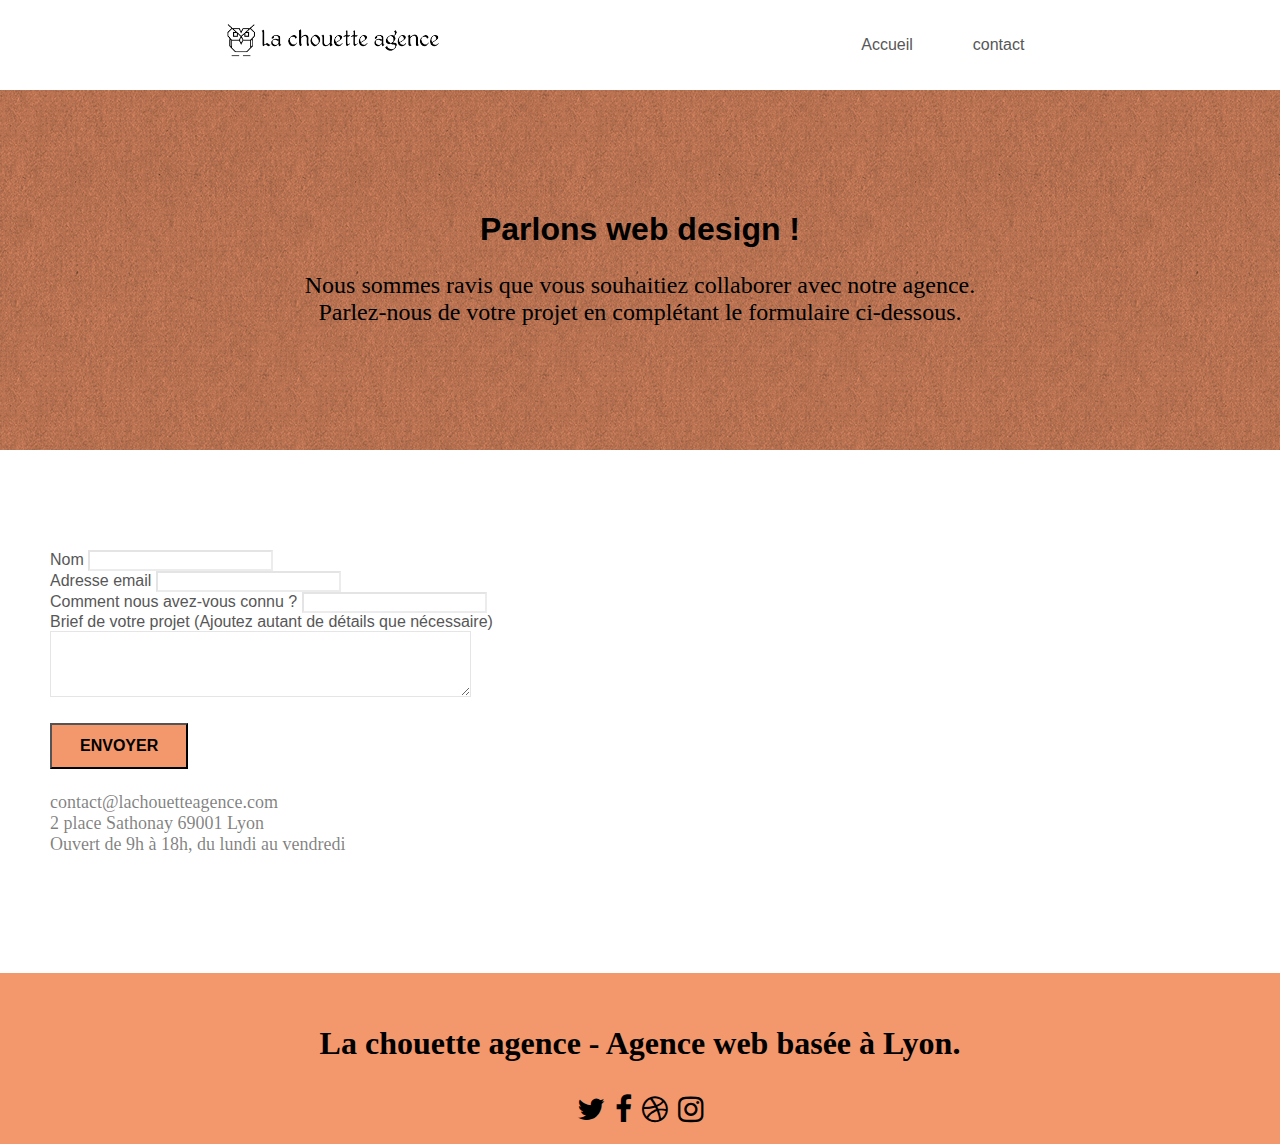
==== contact.html @ a244e68f "correction html et css" ====
<!doctype html>
<html lang="fr">
<head>
	<title>contact</title>
    <meta charset="utf-8">
    <meta name="description" content="inscription et contact la chouette agence">
    <meta name="viewport" content="width=device-width, initial-scale=1.0, viewport-fit=cover">
    <link rel="shortcut icon" type="image/png" href="favicon.jpg">
	<link rel="stylesheet" type="text/css" href="./css/bootstrap.min.css">
	<link rel="stylesheet" type="text/css" href="style.css">
	<link rel="stylesheet" type="text/css" href="./css/font-awesome.css">
	<link rel="stylesheet" type="text/css" href="./css/et-line.min.css">
	<script src="./js/jquery-2.1.0.min.js"></script>
	<script src="./js/bootstrap.min.js"></script>
	<script src="./js/blocs.min.js"></script>
	<script src="./js/jqBootstrapValidation.js"></script>
	<script src="./js/formHandler.js"></script>
<!-- Analytics -->
 
<!-- Analytics END -->
    
</head>
<body>
<!-- Principal conteneur -->
<div class="page-container">
    
<!-- bloc-0 -->
<div class="bloc bgc-white l-bloc " id="bloc-0">
	<div class="container bloc-sm">
		<nav class="navbar2">
			<div class="navbar-header">
				<img src="img/la-chouette-agence.png" alt="logo et marque la chouette agence" height="40" /></a>
			</div>
			<div class="collapse navbar-collapse navbar-1 special-dropdown-nav">
				<ul class="nav-bar2">
					<li class="reglage-li-nav">
						<a href="index.html">Accueil</a>
					</li>
					<li class="reglage-li-nav">
						<a href="contact.html">contact</a>
					</li>
				</ul>
			</div>
		</nav>
	</div>
</div>
<!-- bloc-0 END -->

<!-- bloc-6 -->
<div class="bloc bg-dots-bg bg-repeat bgc-atomic-tangerine d-bloc bloc-bg-texture texture-paper" id="bloc-6">
	<div class="container bloc-lg">
		<div class="row">
			<div class="col-sm-12 text-center2">
				<h1>
					Parlons web design !
				</h1>
				<p>
					Nous sommes ravis que vous souhaitiez collaborer avec notre agence.<br>
					Parlez-nous de votre projet en complétant le formulaire ci-dessous.
				</p>
			</div>
		</div>
	</div>
</div>
<!-- bloc-6 END -->

<!-- bloc-7 -->
<div class="bloc bgc-white l-bloc" id="bloc-7">
	<div class="container bloc-lg">
		<div class="row">
			<div class="col-sm-6">
				<form id="form_1" novalidate success-msg="Your message has been sent." fail-msg="Sorry it seems that our mail server is not responding, Sorry for the inconvenience!">
					<div class="form-group">
						<label for="name">
							Nom
						</label>
						<input id="name" class="form-control" required />
					</div>
					<div class="form-group">
						<label for="email">
							Adresse email
						</label>
						<input id="email" class="form-control" type="email" required />
					</div>
					<div class="form-group">
						<label for="additional_information">
							Comment nous avez-vous connu ?
						</label>
						<input id="additional_information" class="form-control" type="text" required />
					</div>
					<div class="form-group">
						<label for="message">
							Brief de votre projet (Ajoutez autant de détails que nécessaire)<br>
						</label><textarea id="message" class="form-control" rows="4" cols="50" required></textarea>
					</div> 
					<button class="bloc-button btn btn-lg btn-block cta-hero btn-atomic-tangerine" type="submit">
						Envoyer
					</button>
				</form>
			</div>
			<div class="col-sm-6">
				<p>
					contact@lachouetteagence.com<br>2 place Sathonay 69001 Lyon<br>Ouvert de 9h à 18h, du lundi au vendredi<br>
				</p>
			</div>
		</div>
	</div>
</div>
<!-- bloc-7 END -->
<!-- Footer - bloc-8 -->
<div class="bloc bgc-atomic-tangerine d-bloc" id="bloc-8">
	<div class="container bloc-sm">
		<div class="row">
			<div class="Foot-div">
				<p class="text-center black--">
					La chouette agence - Agence web basée à Lyon.<br>
				</p>
				<div class="div-foot">
					<div class="col-sm-3">
						<div class="text-center">
							<a class="social" href="https://twitter.com/" title="lien-twitter"><span class="fa fa-twitter icon-md sizeicone"></span></a>
						</div>
					</div>
					<div class="col-sm-3">
						<div class="text-center">
							<a class="social2" href="https://www.facebook.com/" title="lien-facebook"><span class="fa fa-facebook icon-md sizeicone"></span></a>
						</div>
					</div>
					<div class="col-sm-3">
						<div class="text-center">
							<a class="social2" href="#" title="lien-site"><span class="fa fa-dribbble icon-md sizeicone"></span></a>
						</div>
					</div>
					<div class="col-sm-3">
						<div class="text-center">
							<a class="social2" href="https://www.instagram.com/" title="lien-instagram"><span class="fa fa-instagram icon-md sizeicone"></span></a>
						</div>
					</div>
				</div>
			</div>
		</div>
	</div>
</div>
<!-- Footer - bloc-8 END -->

</div>
<!-- Principal conteneur END -->
    

</body>
</html>
---- style.css ----
body {
    margin: 0;
    padding: 0;
    background: #FFF;
    overflow-x: hidden;
    -webkit-font-smoothing: antialiased;
    -moz-osx-font-smoothing: grayscale;
}

a,
button {
    transition: all .3s ease-in-out;
    outline: none!important;
}

a:hover {
    text-decoration: none;
    cursor: pointer;
}

#page-loading-blocs-notifaction {
    position: fixed;
    top: 0;
    bottom: 0;
    width: 100%;
    z-index: 100000;
    background: #FFFFFF url("img/pageload-spinner.gif") no-repeat center center;
}

.bloc {
    clear: both;
    background: 50% 50% no-repeat;
    padding: 0 50px;
    -webkit-background-size: cover;
    -moz-background-size: cover;
    -o-background-size: cover;
    background-size: cover;
    position: relative;
}

.bloc .container {
    padding-left: 0;
    padding-right: 0;
}

.bloc-lg {
    padding: 100px 50px;
}

.bloc-md {
    padding: 50px;
}

.bloc-sm {
    padding: 20px 50px;
}

.bg-center,
.bg-l-edge,
.bg-r-edge,
.bg-t-edge,
.bg-b-edge,
.bg-tl-edge,
.bg-bl-edge,
.bg-tr-edge,
.bg-br-edge,
.bg-repeat {
    -webkit-background-size: auto!important;
    -moz-background-size: auto!important;
    -o-background-size: auto!important;
    background-size: auto!important;
}

.bg-repeat {
    background: repeat;
}

.bg-t-edge {
    background: top no-repeat;
}

.bloc-bg-texture::before {
    content: "";
    background-size: 2px 2px;
    position: absolute;
    top: 0;
    bottom: 0;
    left: 0;
    right: 0;
}

.texture-paper::before {
    background: url("img/texture-paper.png");
    background-size: 280px 280px;
}

.b-parallax {
    background-attachment: fixed;
}

.d-bloc {
    color: rgba(255, 255, 255, .7);
}

.d-bloc button:hover {
    color: rgba(255, 255, 255, .9);
}

.d-bloc .icon-round,
.d-bloc .icon-square,
.d-bloc .icon-rounded,
.d-bloc .icon-semi-rounded-a,
.d-bloc .icon-semi-rounded-b {
    border-color: rgba(255, 255, 255, .9);
}

.d-bloc .divider-h span {
    border-color: rgba(255, 255, 255, .2);
}
a{
    text-decoration: none;
}
.d-bloc .a-btn,
.d-bloc .navbar a,
.d-bloc .navbar-brand,
.d-bloc a .icon-sm,
.d-bloc a .icon-md,
.d-bloc a .icon-lg,
.d-bloc a .icon-xl,
.d-bloc h1 a,
.d-bloc h2 a,
.d-bloc h3 a,
.d-bloc h4 a,
.d-bloc h5 a,
.d-bloc h6 a,
.d-bloc p a {
    color: black
}
.navbar2{
    display: flex;
    width: 100%;
    justify-content: space-around;
}
.nav-bar2{
    display: flex;
}
.reglage-li-nav{
    padding-left: 30px;
    padding-right: 30px;
    text-decoration: none;
    list-style-type: none;
}
.foot-div{
    display: flex;
    flex-direction: column;
}
.div-foot{
    display: flex;
    justify-content: center;
}
.social2{
    padding-left: 10px;
}
.sizeicone{
    font-size: 40px;
}
.d-bloc .a-btn:hover,
.d-bloc .navbar a:hover,
.d-bloc .navbar-brand:hover,
.d-bloc a:hover .icon-sm,
.d-bloc a:hover .icon-md,
.d-bloc a:hover .icon-lg,
.d-bloc a:hover .icon-xl,
.d-bloc h1 a:hover,
.d-bloc h2 a:hover,
.d-bloc h3 a:hover,
.d-bloc h4 a:hover,
.d-bloc h5 a:hover,
.d-bloc h6 a:hover,
.d-bloc p a:hover {
    color: white
}

.d-bloc .navbar-toggle .icon-bar {
    background: rgba(255, 255, 255, 1);
}

.d-bloc .btn-wire,
.d-bloc .btn-wire:hover {
    color: rgba(255, 255, 255, 1);
    border-color: rgba(255, 255, 255, 1);
}

.d-bloc .panel {
    color: rgba(0, 0, 0, .5);
}

.d-bloc .panel button:hover {
    color: rgba(0, 0, 0, .7);
}

.d-bloc .panel icon {
    border-color: rgba(0, 0, 0, .7);
}

.d-bloc .panel .divider-h span {
    border-color: rgba(0, 0, 0, .1);
}

.d-bloc .panel .a-btn {
    color: rgba(0, 0, 0, .6);
}

.d-bloc .panel .a-btn:hover {
    color: rgba(0, 0, 0, 1);
}

.d-bloc .panel .btn-wire,
.d-bloc .panel .btn-wire:hover {
    color: rgba(0, 0, 0, .7);
    border-color: rgba(0, 0, 0, .3);
}

.d-bloc .panel,
.l-bloc {
    color: rgba(0, 0, 0, .5);
}

.d-bloc .panel button:hover,
.l-bloc button:hover {
    color: rgba(0, 0, 0, .7);
}

.l-bloc .icon-round,
.l-bloc .icon-square,
.l-bloc .icon-rounded,
.l-bloc .icon-semi-rounded-a,
.l-bloc .icon-semi-rounded-b {
    border-color: rgba(0, 0, 0, .7);
}

.d-bloc .panel .divider-h span,
.l-bloc .divider-h span {
    border-color: rgba(0, 0, 0, .1);
}

.d-bloc .panel .a-btn,
.l-bloc .a-btn,
.l-bloc .navbar a,
.l-bloc .navbar-brand,
.l-bloc a .icon-sm,
.l-bloc a .icon-md,
.l-bloc a .icon-lg,
.l-bloc a .icon-xl,
.l-bloc h1 a,
.l-bloc h2 a,
.l-bloc h3 a,
.l-bloc h4 a,
.l-bloc h5 a,
.l-bloc h6 a,
.l-bloc p a {
    color: rgba(0, 0, 0, .6);
}

.d-bloc .panel .a-btn:hover,
.l-bloc .a-btn:hover,
.l-bloc .navbar a:hover,
.l-bloc .navbar-brand:hover,
.l-bloc a:hover .icon-sm,
.l-bloc a:hover .icon-md,
.l-bloc a:hover .icon-lg,
.l-bloc a:hover .icon-xl,
.l-bloc h1 a:hover,
.l-bloc h2 a:hover,
.l-bloc h3 a:hover,
.l-bloc h4 a:hover,
.l-bloc h5 a:hover,
.l-bloc h6 a:hover,
.l-bloc p a:hover {
    color: rgba(0, 0, 0, 1);
}

.l-bloc .navbar-toggle .icon-bar {
    color: rgba(0, 0, 0, .6);
}

.d-bloc .panel .btn-wire,
.d-bloc .panel .btn-wire:hover,
.l-bloc .btn-wire,
.l-bloc .btn-wire:hover {
    color: rgba(0, 0, 0, .7);
    border-color: rgba(0, 0, 0, .3);
}

.voffset {
    margin-top: 30px;
}

.voffset-lg {
    margin-top: 80px;
}

.row-no-gutters {
    margin-right: 0;
    margin-left: 0;
}

.row.row-no-gutters > [class^="col-"],
.row.row-no-gutters > [class*=" col-"] {
    padding-right: 0;
    padding-left: 0;
}

#bloc-1-hero h1 {
    font-size: 32px;
}

.navbar {
    margin-bottom: 0;
    z-index: 1;
}

.navbar-brand {
    height: auto;
    padding: 3px 15px;
    font-size: 25px;
    font-weight: normal;
    font-weight: 600;
    line-height: 44px;
}

.navbar-brand img {
    max-height: 200px;
    margin: 0 5px 0 0;
    display: inline;
}

.navbar-brand img[src$=svg] {
    min-width: 100px;
}

.nav-center .navbar-brand img {
    margin: 0;
}

.navbar .nav {
    padding-top: 2px;
    margin-right: -16px;
    float: right;
    z-index: 1;
}

.nav > li {
    float: left;
    margin-top: 4px;
    font-size: 16px;
}

.navbar-nav .open .dropdown-menu > li > a {
    text-align: inherit;
}

.nav > li a:hover,
.nav > li a:focus {
    background: transparent;
}

.navbar-toggle {
    margin: 10px 10px 0 0;
    border: 0px;
}

.navbar-toggle:hover {
    background: transparent!important;
}

.navbar-toggle .icon-bar {
    background-color: rgba(0, 0, 0, .5);
    width: 26px;
}

.nav-invert .navbar .nav {
    float: left;
}

.nav-invert .navbar-header,
.nav-invert .navbar-brand {
    float: right;
    position: relative;
    z-index: 2;
}

@media (min-width: 768px) {
    .site-navigation {
        position: absolute;
        top: 50%;
        right: 20px;
        transform: translate(0, -50%);
        -webkit-transform: translateY(-50%);
    }
    .nav > li .dropdown-menu a,
    .nav > li .dropdown-menu a:hover {
        color: #484848;
    }
    .nav-invert .site-navigation {
        left: 0;
        right: 0;
    }
    .nav-center {
        text-align: center;
    }
    .nav-center .navbar-header {
        width: 100%;
    }
    .nav-center .navbar-header,
    .nav-center .navbar-brand,
    .nav-center .nav > li {
        float: none;
        display: inline-block;
    }
    .nav-center .site-navigation {
        position: relative;
        width: 100%;
        right: 0;
        margin-right: 0px;
        margin-top: 20px;
    }
    .nav-center.mini-nav .navbar-toggle {
        float: none;
        margin: 10px auto 0;
    }
}

.nav > li > .dropdown a {
    background: none!important;
    display: block;
    padding: 14px 15px;
}

nav .caret {
    margin: 0 5px;
}

.dropdown-menu .dropdown-menu {
    top: -8px;
    left: 100%;
}

.dropdown-menu .dropmenu-flow-right {
    top: 100%;
    left: 0;
    margin-left: -1px;
    border-top-left-radius: 0;
    border-top-right-radius: 0;
}

.dropdown-menu .dropdown span {
    border: 4px solid black;
    border-top-color: transparent;
    border-right-color: transparent;
    border-bottom-color: transparent;
    margin: 6px -5px 0 0!important;
    float: right;
}

.mg-md {
    margin-top: 10px;
    margin-bottom: 20px;
}

.mg-lg {
    margin-top: 10px;
    margin-bottom: 40px;
}

.btn {
    margin: 0 5px 5px 0;
}

.btn.pull-right {
    margin: 0 0 5px 5px;
}

.btn-d,
.btn-d:hover,
.btn-d:focus {
    color: #FFF;
    background: rgba(0, 0, 0, .3);
}

button {
    outline: none!important;
}

.btn-rd {
    border-radius: 40px;
}

.btn-clean {
    border: 1px solid rgba(0, 0, 0, .08);
    border-bottom-color: rgba(0, 0, 0, .1);
    text-shadow: 0 1px 0 rgba(0, 0, 1, .1);
    box-shadow: 0 1px 3px rgba(0, 0, 1, .25), inset 0 1px 0 0 rgba(255, 255, 255, .15);
}

.icon-md {
    font-size: 30px!important;
}

.icon-lg {
    font-size: 60px!important;
}

.sm-shadow {
    text-shadow: 0 1px 2px rgba(0, 0, 0, .3);
}

.panel-sq,
.panel-sq .panel-heading,
.panel-sq .panel-footer {
    border-radius: 0;
}

.panel-rd {
    border-radius: 30px;
}

.panel-rd .panel-heading {
    border-radius: 29px 29px 0 0;
}

.panel-rd .panel-footer {
    border-radius: 0 0 29px 29px;
}

.form-control {
    border-color: rgba(0, 0, 0, .1);
    box-shadow: none;
}

.scrollToTop {
    width: 40px;
    height: 40px;
    position: fixed;
    bottom: 20px;
    right: 20px;
    opacity: 0;
    z-index: 500;
    transition: all .3s ease-in-out;
}

.scrollToTop span {
    margin-top: 6px;
}

.showScrollTop {
    font-size: 14px;
    opacity: 1;
}

a[data-lightbox] {
    position: relative;
    display: block;
    text-align: center;
}

a[data-lightbox]:hover::before {
    content: "+";
    font-family: "HelveticaNeue-Light", "Helvetica Neue Light", "Helvetica Neue", Helvetica, Arial;
    font-size: 32px;
    width: 50px;
    height: 50px;
    margin-left: -25px;
    border-radius: 50%;
    background: rgba(0, 0, 0, .6);
    color: #FFF;
    font-weight: 100;
    z-index: 1;
    position: absolute;
    top: 50%;
    transform: translateY(-50%);
    -webkit-transform: translateY(-50%);
}

a[data-lightbox]:hover img {
    opacity: 0.6;
    -webkit-animation-fill-mode: none;
    animation-fill-mode: none;
}
.text-center2{
    text-align: center;
    color: black;
}
.text-center2 h1{
    font-size: 32px;
    font-weight: 700;
}
.text-center2 p{
    font-size: 24px;
}
#lightbox-modal {
    display: flex;
    align-items: center;
}

#lightbox-modal .modal-dialog {
    width: 90%;
    max-width: 900px;
    margin: 0 auto 0;
}

#lightbox-modal .modal-dialog img {
    max-height: 90vh;
    margin: 0 auto;
}

.lightbox-caption {
    padding: 20px;
    color: #FFF;
    background: rgba(0, 0, 0, .5);
    position: absolute;
    left: 15px;
    right: 15px;
    bottom: 5px;
}

.close-lightbox {
    color: #FFF;
    font-size: 30px;
    position: absolute;
    top: 20px;
    right: 20px;
    z-index: 20;
    background: rgba(0, 0, 0, .5);
    border: none;
    line-height: 30px;
    padding: 0 9px 5px;
    opacity: 0.3;
}

.close-lightbox:hover,
.next-lightbox:hover,
.prev-lightbox:hover {
    opacity: 1.0;
    color: #FFF;
}

.next-lightbox,
.prev-lightbox {
    font-size: 20px;
    color: rgba(255, 255, 255, .9);
    background: rgba(0, 0, 0, .5);
    transition: all .2s ease-in-out;
    position: absolute;
    top: 45%;
    z-index: 1;
    opacity: 0.4;
}

.next-lightbox {
    padding: 6px 8px 1px 13px;
    right: 25px;
}

.prev-lightbox {
    padding: 6px 13px 1px 10px;
    left: 25px;
}

.snapshot-lb .modal-body {
    padding-bottom: 45px;
}

.snapshot-lb .lightbox-caption {
    padding: 0;
    color: rgba(0, 0, 0, .5);
    background: none;
}

h1{
    font-family: "helvetica";
    color: black;
}
h2,
h3,
h4,
h5,
h6,
label,
.btn,
a {
    font-family: "helvetica";
    font-weight: 400;
    color: #575757!important;
}

.container {
    max-width: 2000px;
}

.hero-bloc-text {
    font-size: 38px;
}

.hero-bloc-text-sub {
    font-size: 36px;
}

.statement-bloc-text {
    line-height: 26px;
    font-style: italic;
    font-size: 20px;
    text-align: center;
    font-weight: lighter;
    max-width: 520px;
    margin: auto auto auto auto;
}

p {
    font-size: 18px;
}

.tight-width-whitespace {
    max-width: 600px;
    margin: auto auto auto auto;
}

.h1 {
    font-size: 22px;
    font-family: "Open Sans";
}

.cta-hero {
    margin-top: 22px;
    color: #FFFFFF!important;
    text-transform: uppercase;
    padding: 12px 28px 12px 28px;
    font-size: 16px;
    font-weight: 700;
}

.social {
    max-width: 400px;
    margin: auto auto auto auto;
}

h2 {
    font-size: 22px;
    line-height: 1.4em;
}

h3 {
    font-size: 20px;
    text-transform: uppercase;
    font-weight: 700;
    color: #333333!important;
}

.med-width-whitespace {
    max-width: 800px;
    margin: auto auto auto auto;
    box-shadow: 0px 0px 0px #000000;
}

h4 {
    color: #333333!important;
}

.icons {
    margin-bottom: 14px;
    margin-top: 24px;
}

.white {
    color: white!important;
}

.portfolio-thumb {
    margin-bottom: 24px;
}

.portfolio-row {
    margin-bottom: 44px;
    margin-top: 50px;
}

.avatar {
    box-shadow: 0px 4px 9px rgba(0, 0, 0, 0.3);
}

.black-background {
    background-color: rgba(12, 12, 12, 0.8);
    padding: 40px 40px 40px 40px;
}

.bold-link {
    font-weight: 900;
    text-decoration: underline!important;
}

.bgc-white {
    background-color: #FFFFFF;
}

.bgc-dark-slate-blue {
    background-color: #364577;
}

.bgc-atomic-tangerine {
    background-color: #F3976C;
    display: flex;
    justify-content: center;
}

.tc-white {
    color: #F3976C!important;
}

.btn-atomic-tangerine {
    background: #F3976C;
    color: black!important;
}

.btn-atomic-tangerine:hover {
    background: #c27956!important;
    color: black!important;
}

.ltc-white {
    color: #FFFFFF!important;
}

.ltc-white:hover {
    color: #cccccc!important;
}

.ltc-atomic-tangerine {
    color: #F3976C!important;
}

.ltc-atomic-tangerine:hover {
    color: #c27956!important;
}

.icon-dark-slate-blue {
    color: #364577!important;
    border-color: #364577!important;
}

.bg-dots-bg {
    background-image: url("img/dots-bg.png");
}

.bg-lines-h2-bg {
    background-image: url("img/lines-h2-bg.png");
}

.bg-banniere {
    background-image: url("img/la-chouette-agence-banniere.jpg");
}

.bg-presentation {
    background-image: url("img/image-de-presentation.bmp");
}

@media (max-width: 1024px) {
    .bloc {
        padding-left: 20px;
        padding-right: 20px;
    }
    .bloc.full-width-bloc,
    .bloc-tile-2.full-width-bloc .container,
    .bloc-tile-3.full-width-bloc .container,
    .bloc-tile-4.full-width-bloc .container {
        padding-left: 0;
        padding-right: 0;
    }
}

@media (max-width: 992px) and (min-width: 768px) {
    .navbar .nav {
        max-width: 80%
    }
    .nav-center.navbar .nav {
        max-width: 100%
    }
}

@media only screen and (min-device-width: 768px) and (max-device-width: 1024px) and (orientation: landscape) {
    .b-parallax {
        background-attachment: scroll;
    }
}

@media only screen and (min-device-width: 1024px) and (max-device-width: 1366px) and (-webkit-min-device-pixel-ratio: 1.5) {
    .b-parallax {
        background-attachment: scroll;
    }
}

@media (max-width: 991px) {
    .container {
        width: 100%;
    }
    .b-parallax {
        background-attachment: scroll;
    }
    .page-container,
    #hero-bloc {
        overflow-x: hidden;
        position: relative;
    }
    .bloc {
        padding-left: constant(safe-area-inset-left);
        padding-right: constant(safe-area-inset-right);
    }
    .bloc-group,
    .bloc-group .bloc {
        display: block;
    }
    .bloc-fill-screen .fill-bloc-top-edge,
    .bloc-fill-screen .fill-bloc-bottom-edge {
        padding: 0 20px;
        padding-left: constant(safe-area-inset-left);
        padding-right: constant(safe-area-inset-right);
    }
}

@media (max-width: 767px) {
    .page-container {
        overflow-x: hidden;
        position: relative;
    }
    h1,
    h2,
    h3,
    h4,
    h5,
    h6,
    p,
    #disqus_thread {
        padding-left: 10px!important;
        padding-right: 10px!important;
    }
    .b-parallax {
        background-attachment: scroll;
    }
    .navbar .nav {
        padding-top: 0;
        border-top: 1px solid rgba(0, 0, 0, .2);
        float: none!important;
    }
    .navbar.row {
        margin-left: 0;
        margin-right: 0;
    }
    .site-navigation {
        position: inherit;
        transform: none;
        -webkit-transform: none;
        -ms-transform: none;
    }
    .nav > li {
        margin-top: 0;
        border-bottom: 1px solid rgba(0, 0, 0, .1);
        background: rgba(0, 0, 0, .05);
        text-align: left;
        padding-left: 15px;
        width: 100%;
    }
    .nav > li:hover {
        background: rgba(0, 0, 0, .08);
    }
    .dropdown .dropdown a .caret {
        float: none;
        margin: 5px 0 0 10px!important;
        border: 4px solid black;
        border-bottom-color: transparent;
        border-right-color: transparent;
        border-left-color: transparent;
    }
    #hero-bloc .navbar .nav {
        background: rgba(0, 0, 0, .8);
    }
    #hero-bloc .navbar .nav a {
        color: rgba(255, 255, 255, .6);
    }
    .hero {
        padding: 50px 0;
    }
    .hero-nav {
        left: -1px;
        right: -1px;
    }
    .navbar-collapse {
        padding: 0;
        overflow-x: hidden;
        -webkit-box-shadow: none;
        box-shadow: none;
    }
    .navbar-brand img {
        max-height: 40px;
        width: auto;
    }
    .nav-invert .navbar-header {
        float: none;
        width: 100%;
    }
    .nav-invert .navbar-toggle {
        float: left;
        margin-left: 10px;
    }
    .bloc {
        padding-left: 0;
        padding-right: 0;
    }
    .bloc-xxl,
    .bloc-xl,
    .bloc-lg {
        padding: 40px 0;
    }
    .bloc-sm,
    .bloc-md {
        padding-left: 0;
        padding-right: 0;
    }
    .bloc-tile-2 .container,
    .bloc-tile-3 .container,
    .bloc-tile-4 .container,
    .bloc-fill-screen .fill-bloc-top-edge,
    .bloc-fill-screen .fill-bloc-bottom-edge {
        padding-left: 0;
        padding-right: 0;
    }
    .a-block {
        padding: 0 10px;
    }
    .btn-dwn {
        display: none;
    }
    .voffset {
        margin-top: 5px;
    }
    .voffset-md {
        margin-top: 20px;
    }
    .voffset-lg {
        margin-top: 30px;
    }
    form {
        padding: 5px;
    }
    .close-lightbox {
        display: inline-block;
    }
    .blocsapp-device-iphone5 {
        background-size: 216px 425px;
        padding-top: 60px;
        width: 216px;
        height: 425px;
    }
    .blocsapp-device-iphone5 img {
        width: 180px;
        height: 320px;
    }
}
.titlecolor {
    font-size: 25px;
}
.black--{
    font-weight: 700;
    color: black;
    font-size: 32px;
}

@media (max-width: 400px) {
    .bloc {
        padding-left: 0;
        padding-right: 0;
    }
}

@media (max-width: 767px) {
    .bloc-mob-center-text {
        text-align: center;
    }
}
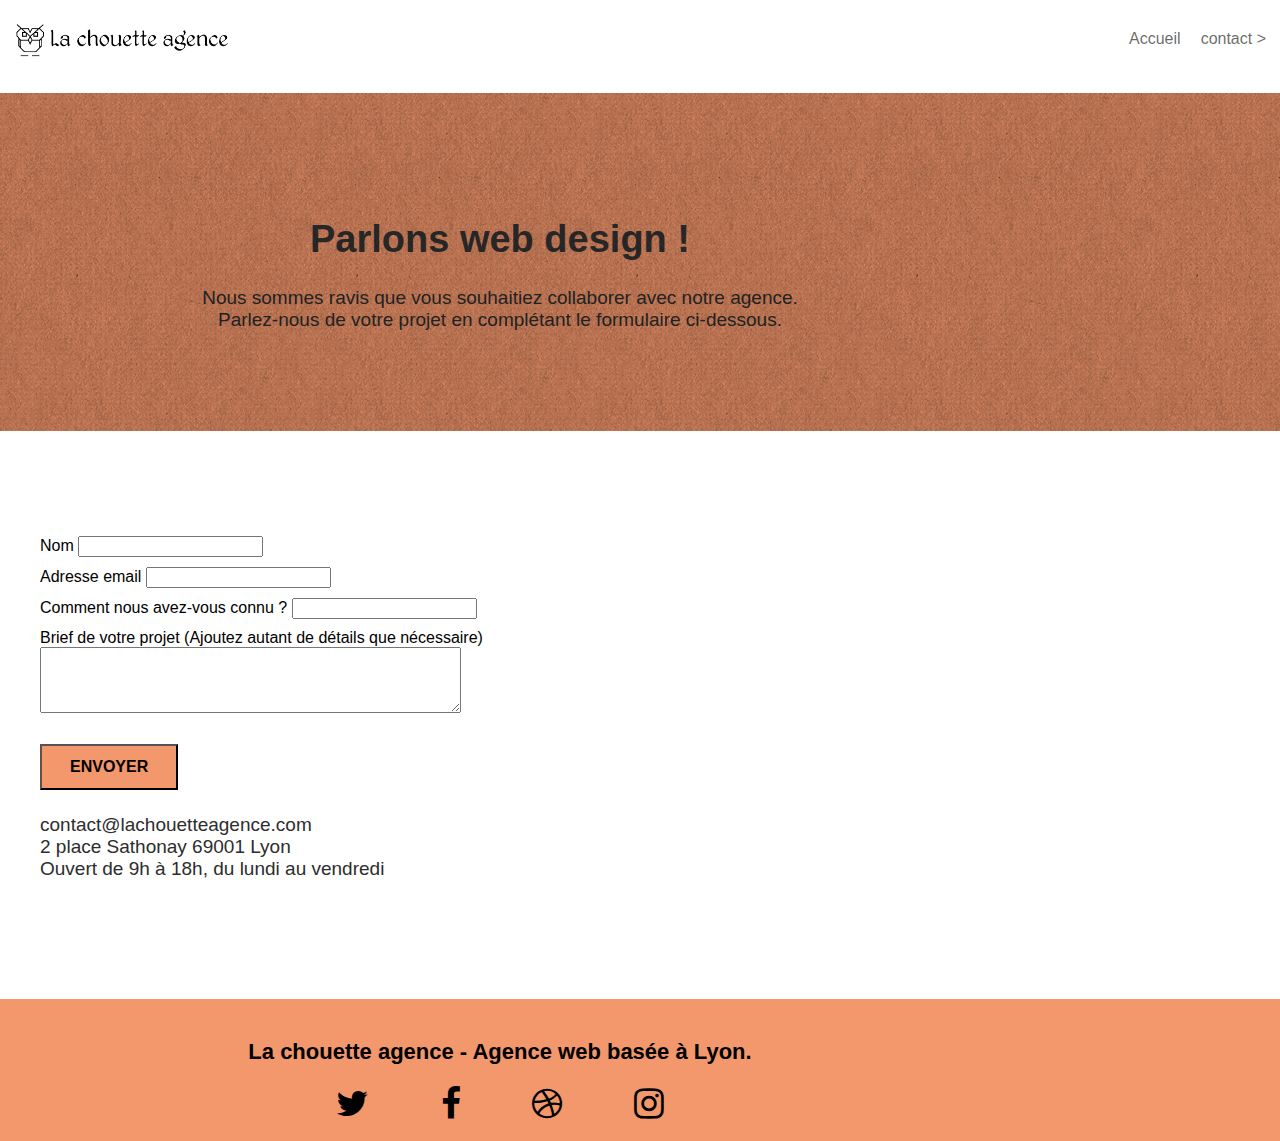
==== commit bf881583: "refonte des liens page2 et mise au .contraste" ====
--- a/contact.html
+++ b/contact.html
@@ -1,20 +1,24 @@
 <!doctype html>
 <html lang="fr">
 <head>
-	<title>contact</title>
     <meta charset="utf-8">
-    <meta name="description" content="inscription et contact la chouette agence">
+    <meta name="description" content="La chouette agence, web design Lyon, nous contacter">
     <meta name="viewport" content="width=device-width, initial-scale=1.0, viewport-fit=cover">
     <link rel="shortcut icon" type="image/png" href="favicon.jpg">
-	<link rel="stylesheet" type="text/css" href="./css/bootstrap.min.css">
+    
 	<link rel="stylesheet" type="text/css" href="style.css">
 	<link rel="stylesheet" type="text/css" href="./css/font-awesome.css">
-	<link rel="stylesheet" type="text/css" href="./css/et-line.min.css">
+	<link rel="stylesheet" type="text/css" href="./css/et-line.css">
+	
+    
 	<script src="./js/jquery-2.1.0.min.js"></script>
 	<script src="./js/bootstrap.min.js"></script>
 	<script src="./js/blocs.min.js"></script>
 	<script src="./js/jqBootstrapValidation.js"></script>
 	<script src="./js/formHandler.js"></script>
+    <title>La chouette agence/contact</title>
+
+    
 <!-- Analytics -->
  
 <!-- Analytics END -->
@@ -27,17 +31,20 @@
 <!-- bloc-0 -->
 <div class="bloc bgc-white l-bloc " id="bloc-0">
 	<div class="container bloc-sm">
-		<nav class="navbar2">
+		<nav class="navbar row">
 			<div class="navbar-header">
-				<img src="img/la-chouette-agence.png" alt="logo et marque la chouette agence" height="40" /></a>
+				<a class="navbar-brand" href="index.html"><img src="img/la-chouette-agence.png" alt="atlanta web design logo" height="40" /></a>
+				<button id="nav-toggle" type="button" class="ui-navbar-toggle navbar-toggle" data-toggle="collapse" data-target=".navbar-1">
+					<span class="sr-only">Toggle navigation</span><span class="icon-bar"></span><span class="icon-bar"></span><span class="icon-bar"></span>
+				</button>
 			</div>
 			<div class="collapse navbar-collapse navbar-1 special-dropdown-nav">
-				<ul class="nav-bar2">
-					<li class="reglage-li-nav">
+				<ul class="site-navigation nav navbar-nav">
+					<li>
 						<a href="index.html">Accueil</a>
 					</li>
-					<li class="reglage-li-nav">
-						<a href="contact.html">contact</a>
+					<li>
+						<a href="#">contact &gt;</a>
 					</li>
 				</ul>
 			</div>
@@ -50,11 +57,11 @@
 <div class="bloc bg-dots-bg bg-repeat bgc-atomic-tangerine d-bloc bloc-bg-texture texture-paper" id="bloc-6">
 	<div class="container bloc-lg">
 		<div class="row">
-			<div class="col-sm-12 text-center2">
-				<h1>
+			<div class="col-sm-12">
+				<h1 class="text-center hero-bloc-text .black">
 					Parlons web design !
 				</h1>
-				<p>
+				<p class="text-center mg-lg tight-width-whitespace .black">
 					Nous sommes ravis que vous souhaitiez collaborer avec notre agence.<br>
 					Parlez-nous de votre projet en complétant le formulaire ci-dessous.
 				</p>
@@ -71,25 +78,25 @@
 			<div class="col-sm-6">
 				<form id="form_1" novalidate success-msg="Your message has been sent." fail-msg="Sorry it seems that our mail server is not responding, Sorry for the inconvenience!">
 					<div class="form-group">
-						<label for="name">
+						<label>
 							Nom
 						</label>
 						<input id="name" class="form-control" required />
 					</div>
 					<div class="form-group">
-						<label for="email">
+						<label>
 							Adresse email
 						</label>
 						<input id="email" class="form-control" type="email" required />
 					</div>
 					<div class="form-group">
-						<label for="additional_information">
+						<label>
 							Comment nous avez-vous connu ?
 						</label>
-						<input id="additional_information" class="form-control" type="text" required />
+						<input class="form-control" type="email" required id="input_504" />
 					</div>
 					<div class="form-group">
-						<label for="message">
+						<label>
 							Brief de votre projet (Ajoutez autant de détails que nécessaire)<br>
 						</label><textarea id="message" class="form-control" rows="4" cols="50" required></textarea>
 					</div> 
@@ -107,33 +114,39 @@
 	</div>
 </div>
 <!-- bloc-7 END -->
+
+<!-- ScrollToTop Button -->
+<a class="bloc-button btn btn-d scrollToTop" onclick="scrollToTarget('1')"><span class="fa fa-chevron-up"></span></a>
+<!-- ScrollToTop Button END-->
+
+
 <!-- Footer - bloc-8 -->
 <div class="bloc bgc-atomic-tangerine d-bloc" id="bloc-8">
 	<div class="container bloc-sm">
 		<div class="row">
-			<div class="Foot-div">
-				<p class="text-center black--">
+			<div class="col-sm-12">
+				<h2 class="text-center black">
 					La chouette agence - Agence web basée à Lyon.<br>
-				</p>
-				<div class="div-foot">
+				</h2>
+				<div class="row row-no-gutters social flex">
 					<div class="col-sm-3">
 						<div class="text-center">
-							<a class="social" href="https://twitter.com/" title="lien-twitter"><span class="fa fa-twitter icon-md sizeicone"></span></a>
+							<a class="social" href="https://twitter.com/" title="vers twitter"><span class="fa fa-twitter icon-md"></span></a>
 						</div>
 					</div>
 					<div class="col-sm-3">
 						<div class="text-center">
-							<a class="social2" href="https://www.facebook.com/" title="lien-facebook"><span class="fa fa-facebook icon-md sizeicone"></span></a>
+							<a class="social" href="https://facebook.com/" title="vers facebook"><span class="fa fa-facebook icon-md"></span></a>
 						</div>
 					</div>
 					<div class="col-sm-3">
 						<div class="text-center">
-							<a class="social2" href="#" title="lien-site"><span class="fa fa-dribbble icon-md sizeicone"></span></a>
+							<a class="social" href="#" title="vers site"><span class="fa fa-dribbble icon-md"></span></a>
 						</div>
 					</div>
 					<div class="col-sm-3">
 						<div class="text-center">
-							<a class="social2" href="https://www.instagram.com/" title="lien-instagram"><span class="fa fa-instagram icon-md sizeicone"></span></a>
+							<a class="social" href="https://instagram.com/" title="vers instagram"><span class="fa fa-instagram icon-md"></span></a>
 						</div>
 					</div>
 				</div>
--- a/style.css
+++ b/style.css
@@ -11,6 +11,7 @@
 button {
     transition: all .3s ease-in-out;
     outline: none!important;
+    text-decoration: none;
 }
 
 a:hover {
@@ -28,9 +29,10 @@
 }
 
 .bloc {
+    width: 100%;
     clear: both;
     background: 50% 50% no-repeat;
-    padding: 0 50px;
+    padding: 0 ;
     -webkit-background-size: cover;
     -moz-background-size: cover;
     -o-background-size: cover;
@@ -54,7 +56,10 @@
 .bloc-sm {
     padding: 20px 50px;
 }
-
+.col-sm-6{
+    padding-left: 40px;
+    color: black;
+}
 .bg-center,
 .bg-l-edge,
 .bg-r-edge,
@@ -100,6 +105,7 @@
 
 .d-bloc {
     color: rgba(255, 255, 255, .7);
+    text-align: center;
 }
 
 .d-bloc button:hover {
@@ -116,73 +122,6 @@
 
 .d-bloc .divider-h span {
     border-color: rgba(255, 255, 255, .2);
-}
-a{
-    text-decoration: none;
-}
-.d-bloc .a-btn,
-.d-bloc .navbar a,
-.d-bloc .navbar-brand,
-.d-bloc a .icon-sm,
-.d-bloc a .icon-md,
-.d-bloc a .icon-lg,
-.d-bloc a .icon-xl,
-.d-bloc h1 a,
-.d-bloc h2 a,
-.d-bloc h3 a,
-.d-bloc h4 a,
-.d-bloc h5 a,
-.d-bloc h6 a,
-.d-bloc p a {
-    color: black
-}
-.navbar2{
-    display: flex;
-    width: 100%;
-    justify-content: space-around;
-}
-.nav-bar2{
-    display: flex;
-}
-.reglage-li-nav{
-    padding-left: 30px;
-    padding-right: 30px;
-    text-decoration: none;
-    list-style-type: none;
-}
-.foot-div{
-    display: flex;
-    flex-direction: column;
-}
-.div-foot{
-    display: flex;
-    justify-content: center;
-}
-.social2{
-    padding-left: 10px;
-}
-.sizeicone{
-    font-size: 40px;
-}
-.d-bloc .a-btn:hover,
-.d-bloc .navbar a:hover,
-.d-bloc .navbar-brand:hover,
-.d-bloc a:hover .icon-sm,
-.d-bloc a:hover .icon-md,
-.d-bloc a:hover .icon-lg,
-.d-bloc a:hover .icon-xl,
-.d-bloc h1 a:hover,
-.d-bloc h2 a:hover,
-.d-bloc h3 a:hover,
-.d-bloc h4 a:hover,
-.d-bloc h5 a:hover,
-.d-bloc h6 a:hover,
-.d-bloc p a:hover {
-    color: white
-}
-
-.d-bloc .navbar-toggle .icon-bar {
-    background: rgba(255, 255, 255, 1);
 }
 
 .d-bloc .btn-wire,
@@ -280,7 +219,7 @@
     color: rgba(0, 0, 0, 1);
 }
 
-.l-bloc .navbar-toggle .icon-bar {
+.l-bloc .icon-bar {
     color: rgba(0, 0, 0, .6);
 }
 
@@ -354,6 +293,10 @@
     float: left;
     margin-top: 4px;
     font-size: 16px;
+    padding-left: 10px;
+    padding-right: 10px;
+    text-decoration: none;
+    list-style-type: none;
 }
 
 .navbar-nav .open .dropdown-menu > li > a {
@@ -368,6 +311,7 @@
 .navbar-toggle {
     margin: 10px 10px 0 0;
     border: 0px;
+    display: none;
 }
 
 .navbar-toggle:hover {
@@ -393,7 +337,7 @@
 @media (min-width: 768px) {
     .site-navigation {
         position: absolute;
-        top: 50%;
+        top: 21%;
         right: 20px;
         transform: translate(0, -50%);
         -webkit-transform: translateY(-50%);
@@ -504,11 +448,15 @@
 }
 
 .icon-md {
-    font-size: 30px!important;
+    font-size: 35px!important;
+    color: black;
 }
 
 .icon-lg {
     font-size: 60px!important;
+}
+.fa-twitter:before, .fa-facebook:before, .fa-dribbble:before, .fa-instagram:before{
+    color: black;
 }
 
 .sm-shadow {
@@ -534,8 +482,11 @@
 }
 
 .form-control {
-    border-color: rgba(0, 0, 0, .1);
     box-shadow: none;
+}
+.form-group{
+    padding-top: 5px;
+    padding-bottom: 5px;
 }
 
 .scrollToTop {
@@ -587,17 +538,7 @@
     -webkit-animation-fill-mode: none;
     animation-fill-mode: none;
 }
-.text-center2{
-    text-align: center;
-    color: black;
-}
-.text-center2 h1{
-    font-size: 32px;
-    font-weight: 700;
-}
-.text-center2 p{
-    font-size: 24px;
-}
+
 #lightbox-modal {
     display: flex;
     align-items: center;
@@ -677,25 +618,21 @@
     background: none;
 }
 
-h1{
-    font-family: "helvetica";
-    color: black;
-}
+h1,
 h2,
 h3,
 h4,
 h5,
 h6,
+p,
 label,
 .btn,
 a {
     font-family: "helvetica";
-    font-weight: 400;
-    color: #575757!important;
 }
 
 .container {
-    max-width: 2000px;
+    max-width: 1000px;
 }
 
 .hero-bloc-text {
@@ -717,7 +654,8 @@
 }
 
 p {
-    font-size: 18px;
+    font-size: 19px;
+    color: rgb(45, 45, 45)
 }
 
 .tight-width-whitespace {
@@ -726,13 +664,13 @@
 }
 
 .h1 {
-    font-size: 22px;
+    font-size: 25px;
     font-family: "Open Sans";
 }
 
 .cta-hero {
     margin-top: 22px;
-    color: #FFFFFF!important;
+    color: black!important;
     text-transform: uppercase;
     padding: 12px 28px 12px 28px;
     font-size: 16px;
@@ -746,14 +684,16 @@
 
 h2 {
     font-size: 22px;
+    font-weight: 700;
     line-height: 1.4em;
+    color: black;
 }
 
 h3 {
-    font-size: 20px;
+    font-size: 15px;
     text-transform: uppercase;
     font-weight: 700;
-    color: #333333!important;
+    color: black;
 }
 
 .med-width-whitespace {
@@ -762,6 +702,10 @@
     box-shadow: 0px 0px 0px #000000;
 }
 
+h1 {
+    color: #333333!important;
+}
+
 h4 {
     color: #333333!important;
 }
@@ -772,7 +716,7 @@
 }
 
 .white {
-    color: white!important;
+    color: #FFFFFF!important;
 }
 
 .portfolio-thumb {
@@ -808,8 +752,6 @@
 
 .bgc-atomic-tangerine {
     background-color: #F3976C;
-    display: flex;
-    justify-content: center;
 }
 
 .tc-white {
@@ -823,7 +765,7 @@
 
 .btn-atomic-tangerine:hover {
     background: #c27956!important;
-    color: black!important;
+    color: #FFFFFF!important;
 }
 
 .ltc-white {
@@ -860,14 +802,13 @@
 }
 
 .bg-presentation {
-    background-image: url("img/image-de-presentation.bmp");
-}
-
+    background-image: url("img/image-de-presentation.jpg");
+}
+.flex{
+    display: flex;
+    justify-content: space-around;
+}
 @media (max-width: 1024px) {
-    .bloc {
-        padding-left: 20px;
-        padding-right: 20px;
-    }
     .bloc.full-width-bloc,
     .bloc-tile-2.full-width-bloc .container,
     .bloc-tile-3.full-width-bloc .container,
@@ -917,6 +858,7 @@
     .bloc-group,
     .bloc-group .bloc {
         display: block;
+        width: 100%;
     }
     .bloc-fill-screen .fill-bloc-top-edge,
     .bloc-fill-screen .fill-bloc-bottom-edge {
@@ -1064,14 +1006,6 @@
         height: 320px;
     }
 }
-.titlecolor {
-    font-size: 25px;
-}
-.black--{
-    font-weight: 700;
-    color: black;
-    font-size: 32px;
-}
 
 @media (max-width: 400px) {
     .bloc {
--- a/css/et-line.css
+++ b/css/et-line.css
@@ -0,0 +1,519 @@
+@font-face {
+    font-family: et-line;
+    src: url(../fonts/et-line.eot);
+    src: url(../fonts/et-line.eot?#iefix) format('embedded-opentype'), url(../fonts/et-line.woff) format('woff'), url(../fonts/et-line.ttf) format('truetype'), url(../fonts/et-line.svg#et-line) format('svg');
+    font-weight: 400;
+    font-style: normal
+}
+
+.et-icon-adjustments,
+.et-icon-alarmclock,
+.et-icon-anchor,
+.et-icon-aperture,
+.et-icon-attachment,
+.et-icon-bargraph,
+.et-icon-basket,
+.et-icon-beaker,
+.et-icon-bike,
+.et-icon-book-open,
+.et-icon-briefcase,
+.et-icon-browser,
+.et-icon-calendar,
+.et-icon-camera,
+.et-icon-caution,
+.et-icon-chat,
+.et-icon-circle-compass,
+.et-icon-clipboard,
+.et-icon-clock,
+.et-icon-cloud,
+.et-icon-compass,
+.et-icon-desktop,
+.et-icon-dial,
+.et-icon-document,
+.et-icon-documents,
+.et-icon-download,
+.et-icon-dribbble,
+.et-icon-edit,
+.et-icon-envelope,
+.et-icon-expand,
+.et-icon-facebook,
+.et-icon-flag,
+.et-icon-focus,
+.et-icon-gears,
+.et-icon-genius,
+.et-icon-gift,
+.et-icon-global,
+.et-icon-globe,
+.et-icon-googleplus,
+.et-icon-grid,
+.et-icon-happy,
+.et-icon-hazardous,
+.et-icon-heart,
+.et-icon-hotairballoon,
+.et-icon-hourglass,
+.et-icon-key,
+.et-icon-laptop,
+.et-icon-layers,
+.et-icon-lifesaver,
+.et-icon-lightbulb,
+.et-icon-linegraph,
+.et-icon-linkedin,
+.et-icon-lock,
+.et-icon-magnifying-glass,
+.et-icon-map,
+.et-icon-map-pin,
+.et-icon-megaphone,
+.et-icon-mic,
+.et-icon-mobile,
+.et-icon-newspaper,
+.et-icon-notebook,
+.et-icon-paintbrush,
+.et-icon-paperclip,
+.et-icon-pencil,
+.et-icon-phone,
+.et-icon-picture,
+.et-icon-pictures,
+.et-icon-piechart,
+.et-icon-presentation,
+.et-icon-pricetags,
+.et-icon-printer,
+.et-icon-profile-female,
+.et-icon-profile-male,
+.et-icon-puzzle,
+.et-icon-quote,
+.et-icon-recycle,
+.et-icon-refresh,
+.et-icon-ribbon,
+.et-icon-rss,
+.et-icon-sad,
+.et-icon-scissors,
+.et-icon-scope,
+.et-icon-search,
+.et-icon-shield,
+.et-icon-speedometer,
+.et-icon-strategy,
+.et-icon-streetsign,
+.et-icon-tablet,
+.et-icon-target,
+.et-icon-telescope,
+.et-icon-toolbox,
+.et-icon-tools,
+.et-icon-tools-2,
+.et-icon-trophy,
+.et-icon-tumblr,
+.et-icon-twitter,
+.et-icon-upload,
+.et-icon-video,
+.et-icon-wallet,
+.et-icon-wine {
+    font-family: et-line;
+    speak: none;
+    font-style: normal;
+    font-weight: 400;
+    font-variant: normal;
+    text-transform: none;
+    line-height: 1;
+    -webkit-font-smoothing: antialiased;
+    -moz-osx-font-smoothing: grayscale;
+    display: inline-block
+}
+
+.et-icon-mobile:before {
+    content: "\e000"
+}
+
+.et-icon-laptop:before {
+    content: "\e001"
+}
+
+.et-icon-desktop:before {
+    content: "\e002"
+}
+
+.et-icon-tablet:before {
+    content: "\e003"
+}
+
+.et-icon-phone:before {
+    content: "\e004"
+}
+
+.et-icon-document:before {
+    content: "\e005"
+}
+
+.et-icon-documents:before {
+    content: "\e006"
+}
+
+.et-icon-search:before {
+    content: "\e007"
+}
+
+.et-icon-clipboard:before {
+    content: "\e008"
+}
+
+.et-icon-newspaper:before {
+    content: "\e009"
+}
+
+.et-icon-notebook:before {
+    content: "\e00a"
+}
+
+.et-icon-book-open:before {
+    content: "\e00b"
+}
+
+.et-icon-browser:before {
+    content: "\e00c"
+}
+
+.et-icon-calendar:before {
+    content: "\e00d"
+}
+
+.et-icon-presentation:before {
+    content: "\e00e"
+}
+
+.et-icon-picture:before {
+    content: "\e00f"
+}
+
+.et-icon-pictures:before {
+    content: "\e010"
+}
+
+.et-icon-video:before {
+    content: "\e011"
+}
+
+.et-icon-camera:before {
+    content: "\e012"
+}
+
+.et-icon-printer:before {
+    content: "\e013"
+}
+
+.et-icon-toolbox:before {
+    content: "\e014"
+}
+
+.et-icon-briefcase:before {
+    content: "\e015"
+}
+
+.et-icon-wallet:before {
+    content: "\e016"
+}
+
+.et-icon-gift:before {
+    content: "\e017"
+}
+
+.et-icon-bargraph:before {
+    content: "\e018"
+}
+
+.et-icon-grid:before {
+    content: "\e019"
+}
+
+.et-icon-expand:before {
+    content: "\e01a"
+}
+
+.et-icon-focus:before {
+    content: "\e01b"
+}
+
+.et-icon-edit:before {
+    content: "\e01c"
+}
+
+.et-icon-adjustments:before {
+    content: "\e01d"
+}
+
+.et-icon-ribbon:before {
+    content: "\e01e"
+}
+
+.et-icon-hourglass:before {
+    content: "\e01f"
+}
+
+.et-icon-lock:before {
+    content: "\e020"
+}
+
+.et-icon-megaphone:before {
+    content: "\e021"
+}
+
+.et-icon-shield:before {
+    content: "\e022"
+}
+
+.et-icon-trophy:before {
+    content: "\e023"
+}
+
+.et-icon-flag:before {
+    content: "\e024"
+}
+
+.et-icon-map:before {
+    content: "\e025"
+}
+
+.et-icon-puzzle:before {
+    content: "\e026"
+}
+
+.et-icon-basket:before {
+    content: "\e027"
+}
+
+.et-icon-envelope:before {
+    content: "\e028"
+}
+
+.et-icon-streetsign:before {
+    content: "\e029"
+}
+
+.et-icon-telescope:before {
+    content: "\e02a"
+}
+
+.et-icon-gears:before {
+    content: "\e02b"
+}
+
+.et-icon-key:before {
+    content: "\e02c"
+}
+
+.et-icon-paperclip:before {
+    content: "\e02d"
+}
+
+.et-icon-attachment:before {
+    content: "\e02e"
+}
+
+.et-icon-pricetags:before {
+    content: "\e02f"
+}
+
+.et-icon-lightbulb:before {
+    content: "\e030"
+}
+
+.et-icon-layers:before {
+    content: "\e031"
+}
+
+.et-icon-pencil:before {
+    content: "\e032"
+}
+
+.et-icon-tools:before {
+    content: "\e033"
+}
+
+.et-icon-tools-2:before {
+    content: "\e034"
+}
+
+.et-icon-scissors:before {
+    content: "\e035"
+}
+
+.et-icon-paintbrush:before {
+    content: "\e036"
+}
+
+.et-icon-magnifying-glass:before {
+    content: "\e037"
+}
+
+.et-icon-circle-compass:before {
+    content: "\e038"
+}
+
+.et-icon-linegraph:before {
+    content: "\e039"
+}
+
+.et-icon-mic:before {
+    content: "\e03a"
+}
+
+.et-icon-strategy:before {
+    content: "\e03b"
+}
+
+.et-icon-beaker:before {
+    content: "\e03c"
+}
+
+.et-icon-caution:before {
+    content: "\e03d"
+}
+
+.et-icon-recycle:before {
+    content: "\e03e"
+}
+
+.et-icon-anchor:before {
+    content: "\e03f"
+}
+
+.et-icon-profile-male:before {
+    content: "\e040"
+}
+
+.et-icon-profile-female:before {
+    content: "\e041"
+}
+
+.et-icon-bike:before {
+    content: "\e042"
+}
+
+.et-icon-wine:before {
+    content: "\e043"
+}
+
+.et-icon-hotairballoon:before {
+    content: "\e044"
+}
+
+.et-icon-globe:before {
+    content: "\e045"
+}
+
+.et-icon-genius:before {
+    content: "\e046"
+}
+
+.et-icon-map-pin:before {
+    content: "\e047"
+}
+
+.et-icon-dial:before {
+    content: "\e048"
+}
+
+.et-icon-chat:before {
+    content: "\e049"
+}
+
+.et-icon-heart:before {
+    content: "\e04a"
+}
+
+.et-icon-cloud:before {
+    content: "\e04b"
+}
+
+.et-icon-upload:before {
+    content: "\e04c"
+}
+
+.et-icon-download:before {
+    content: "\e04d"
+}
+
+.et-icon-target:before {
+    content: "\e04e"
+}
+
+.et-icon-hazardous:before {
+    content: "\e04f"
+}
+
+.et-icon-piechart:before {
+    content: "\e050"
+}
+
+.et-icon-speedometer:before {
+    content: "\e051"
+}
+
+.et-icon-global:before {
+    content: "\e052"
+}
+
+.et-icon-compass:before {
+    content: "\e053"
+}
+
+.et-icon-lifesaver:before {
+    content: "\e054"
+}
+
+.et-icon-clock:before {
+    content: "\e055"
+}
+
+.et-icon-aperture:before {
+    content: "\e056"
+}
+
+.et-icon-quote:before {
+    content: "\e057"
+}
+
+.et-icon-scope:before {
+    content: "\e058"
+}
+
+.et-icon-alarmclock:before {
+    content: "\e059"
+}
+
+.et-icon-refresh:before {
+    content: "\e05a"
+}
+
+.et-icon-happy:before {
+    content: "\e05b"
+}
+
+.et-icon-sad:before {
+    content: "\e05c"
+}
+
+.et-icon-facebook:before {
+    content: "\e05d"
+}
+
+.et-icon-twitter:before {
+    content: "\e05e"
+}
+
+.et-icon-googleplus:before {
+    content: "\e05f"
+}
+
+.et-icon-rss:before {
+    content: "\e060"
+}
+
+.et-icon-tumblr:before {
+    content: "\e061"
+}
+
+.et-icon-linkedin:before {
+    content: "\e062"
+}
+
+.et-icon-dribbble:before {
+    content: "\e063"
+}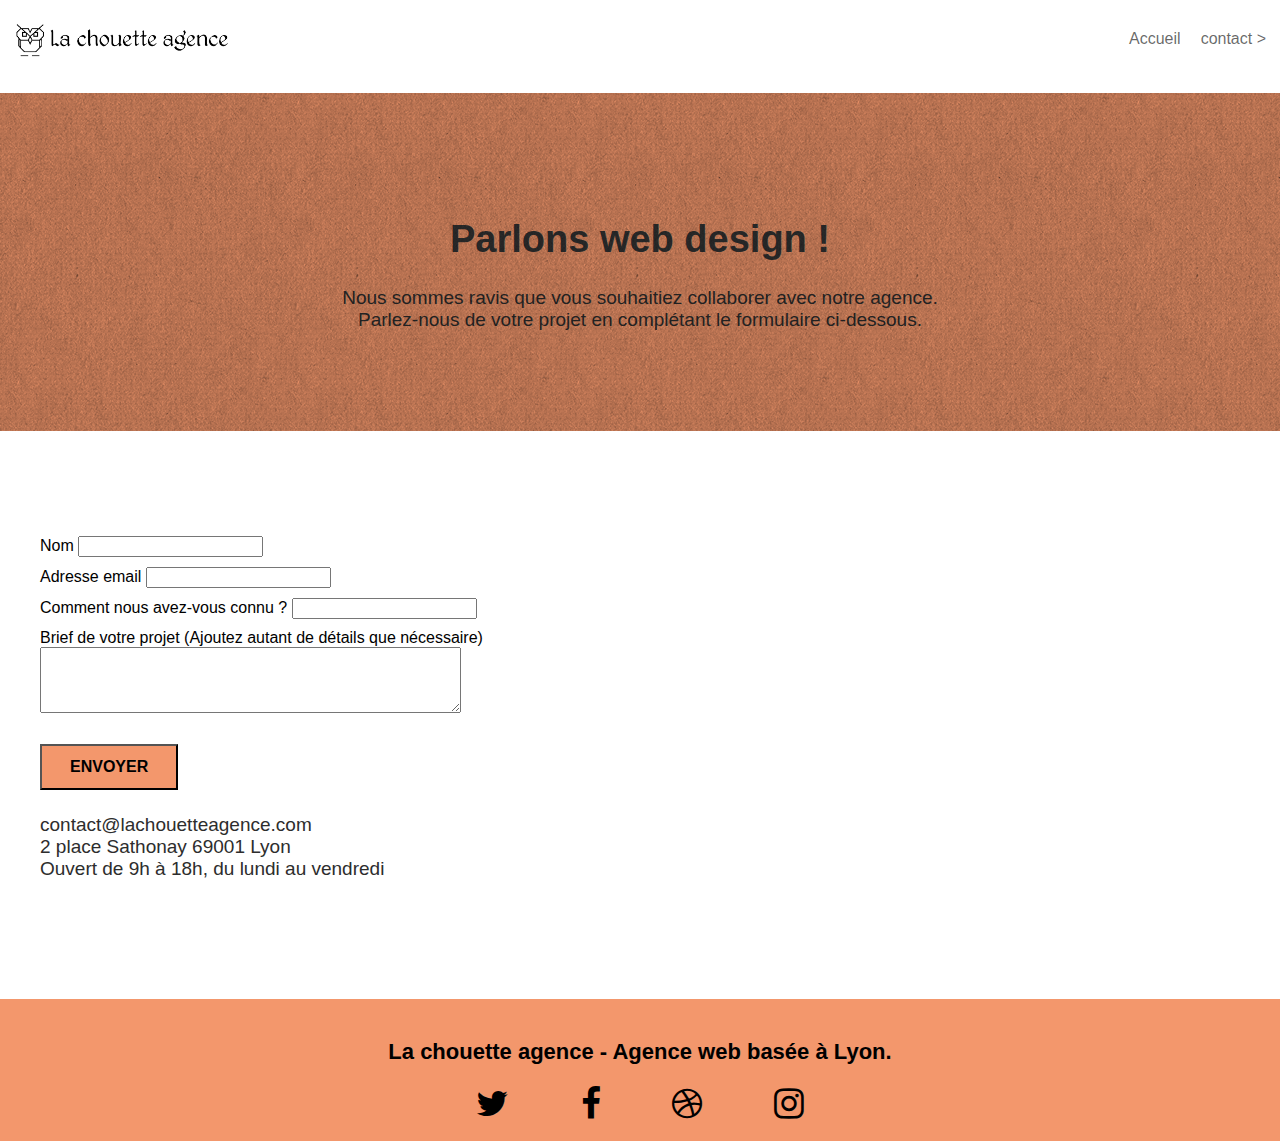
==== commit e029775b: "finalisation optimisation page2" ====
--- a/contact.html
+++ b/contact.html
@@ -33,7 +33,7 @@
 	<div class="container bloc-sm">
 		<nav class="navbar row">
 			<div class="navbar-header">
-				<a class="navbar-brand" href="index.html"><img src="img/la-chouette-agence.png" alt="atlanta web design logo" height="40" /></a>
+				<a class="navbar-brand" href="#"><img src="img/la-chouette-agence.png" alt="atlanta web design logo" height="40" /></a>
 				<button id="nav-toggle" type="button" class="ui-navbar-toggle navbar-toggle" data-toggle="collapse" data-target=".navbar-1">
 					<span class="sr-only">Toggle navigation</span><span class="icon-bar"></span><span class="icon-bar"></span><span class="icon-bar"></span>
 				</button>
@@ -78,25 +78,25 @@
 			<div class="col-sm-6">
 				<form id="form_1" novalidate success-msg="Your message has been sent." fail-msg="Sorry it seems that our mail server is not responding, Sorry for the inconvenience!">
 					<div class="form-group">
-						<label>
+						<label for="name">
 							Nom
 						</label>
 						<input id="name" class="form-control" required />
 					</div>
 					<div class="form-group">
-						<label>
+						<label for="email">
 							Adresse email
 						</label>
 						<input id="email" class="form-control" type="email" required />
 					</div>
 					<div class="form-group">
-						<label>
+						<label for="detail">
 							Comment nous avez-vous connu ?
 						</label>
-						<input class="form-control" type="email" required id="input_504" />
+						<input class="form-control" type="email" required id="detail"/>
 					</div>
 					<div class="form-group">
-						<label>
+						<label for="message">
 							Brief de votre projet (Ajoutez autant de détails que nécessaire)<br>
 						</label><textarea id="message" class="form-control" rows="4" cols="50" required></textarea>
 					</div> 
--- a/style.css
+++ b/style.css
@@ -631,10 +631,6 @@
     font-family: "helvetica";
 }
 
-.container {
-    max-width: 1000px;
-}
-
 .hero-bloc-text {
     font-size: 38px;
 }
